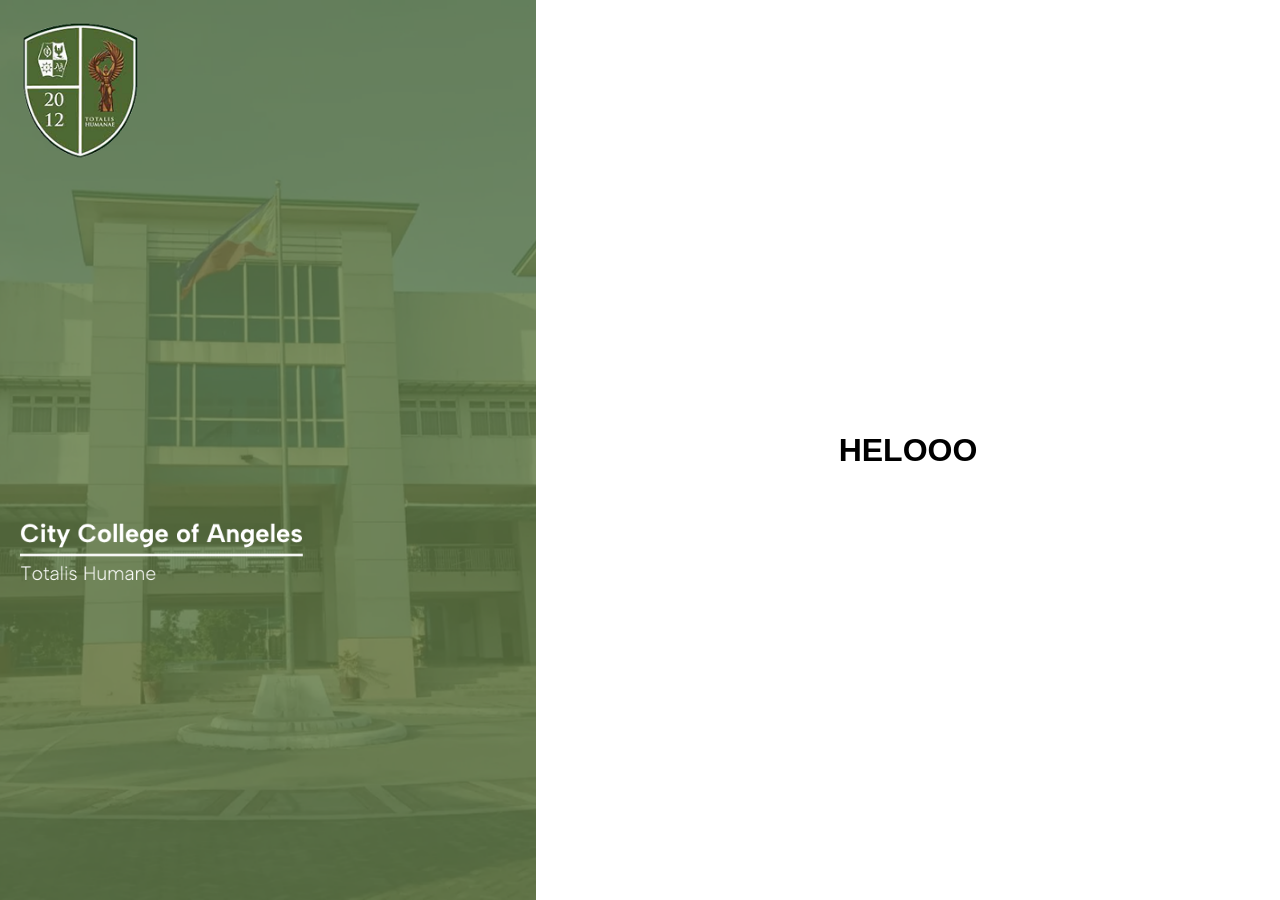
==== index.html @ 36d7a071 "LoginPage1.0" ====
<!DOCTYPE html>
<html lang="en">
<head>
    <meta charset="UTF-8">
    <meta name="viewport" content="width=device-width, initial-scale=1.0">
    <link rel="stylesheet" href="style.css">
    <title>Login</title>
</head>
<body>
    <div class="container">
        <div class="left">
            <div class="logo">
                <img src="images/CCALogo.png" alt="City College Of Angeles Logo">
            </div>
            <div class="TextLogo">
                <img src="images/CCAText.png" alt="City College of Angeles Totalis Humane" style="width: 80%;">
            </div>
        </div>
        <div class="right">
            <H1>HELOOO</H1>
        </div>
        </div>
</body>
</html>
---- style.css ----
body{
    margin: 0;
    font-family: Arial, Helvetica, sans-serif;
}

.container {
    display: flex;
    height: 100vh;
}



.left {
    flex: 1;
    background-color: #607844;
    background-image: url(images/CCAImage.png);
    background-size: cover;
    background-position: center;
    background-repeat: no-repeat;
    display: flex;
    padding: 20px;
}

.right {
    flex: 1.5;
    display: flex;
    align-items: center;
    justify-content: center;
}

.logo {
    position: absolute;
    top: 20px;
    left: 20px;
    width: 120px;
}

.TextLogo{
    position:absolute;
    left: 20px;
    bottom: 300px;
}


img{
    max-width: 100%;
    height: auto;
}

form {
    display: flex;
    flex-direction: column;
    width: 250px;
}

input, button {
    margin: 10px 0;
    padding: 10px;
}
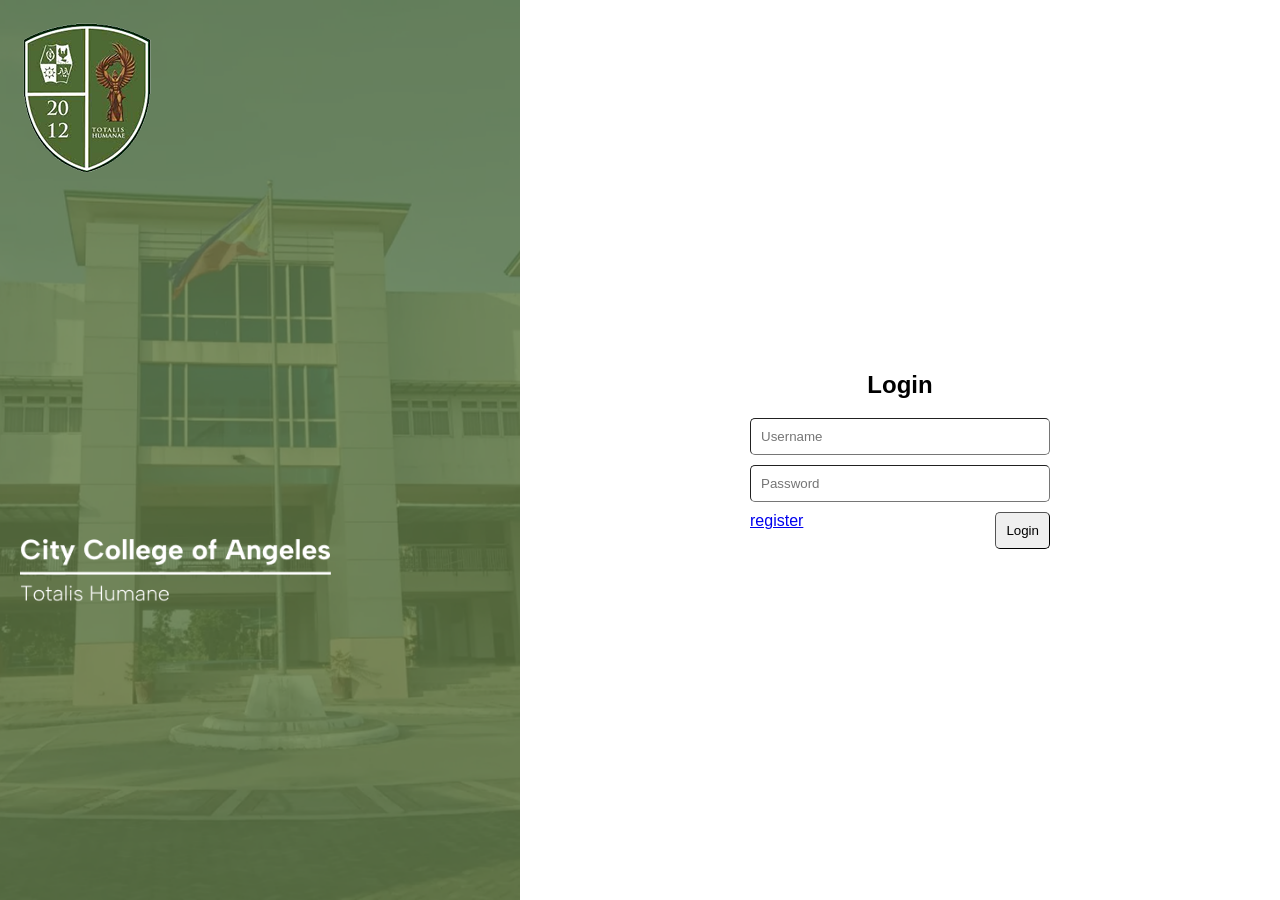
==== commit ea89e003: "basic ui" ====
--- a/index.html
+++ b/index.html
@@ -17,8 +17,35 @@
             </div>
         </div>
         <div class="right">
-            <H1>HELOOO</H1>
+            <form>
+                <div id="login" class="view page active">
+                    <h2>Login</h2>
+                    <input type="text" placeholder="Username">
+                    <input type="password" placeholder="Password">
+                    <div class="horizalign">
+
+                        <a href="#" type="button" onclick="showPage('register')">register</a>
+                        <button type="button" onclick="goToPage()">Login</button>
+                    </div>
+
+                </div>
+
+                <div id="register" class="view page">
+                    <h2>Register</h2>
+                    <input type="text" placeholder="Username">
+                    <input type="email" placeholder="Email">
+                    <input type="password" placeholder="Password">
+
+                    <div class="horizalign">
+                        <a href="#" type="button" onclick="showPage('login')">Back to Login</a>
+                        <button>Sign Up</button>
+                        
+                    </div>
+                    
+                </div>
+                <script src="script.js" defer></script>
+            </form>
         </div>
-        </div>
+    </div>
 </body>
 </html>
--- a/style.css
+++ b/style.css
@@ -5,10 +5,197 @@
 
 .container {
     display: flex;
+    flex-direction: row;
     height: 100vh;
-}
-
-
+    width: 100%;
+}
+
+.container.main {
+    display: flex;
+    flex-direction: row;
+    width: 100%;
+    height: 100vh;
+}
+
+.container .header{
+    display: block;
+    align-self: center;
+}
+
+.container .main{
+    display: flex;
+    flex-direction: column;
+}
+
+.container .icon{
+    justify-self:baseline ;
+    height: 25px;
+    width: 25px;
+}
+
+.header{
+    background-color: #607844;
+    height: 50px;
+    align-content: center ;
+    padding: 10px;
+}
+
+.imgHeader .icon{
+    display: block;
+    height: 35px;
+    width: auto;
+    align-self: center;
+}
+
+.imgHeader{
+    max-height: 50px;
+    width: auto;
+    align-self: center;
+    padding: 5px;
+}
+
+.menu{
+    flex: 0 0 170px;
+    width: 170px;
+    min-width: 170px;
+    max-width: 170px;
+    background-color: #607844;
+    background-image: url(images/CCAImage.png);
+    background-size: cover;
+    background-position: center;
+    background-repeat: no-repeat;
+    display: flex;
+    justify-content:flex-start;
+    padding: 6px;
+    transition: width 0.25s ease;
+}
+
+.menu .menuimg{
+    align-items: stretch;
+}
+
+.menu.collapsed {
+  flex: 0 0 45px;
+  width: 45px;
+  min-width: 45px;
+  max-width: none;
+}
+
+.menu.collapsed .menuimg .container h2 {
+  display: none;
+}
+
+.menu.collapsed .menuimg .container {
+  justify-content: center;
+}
+
+.menu.collapsed .menuimg {
+  align-items: center;
+}
+
+.menu.collapsed .menuimg img {
+  padding: 5px;
+}
+
+.menuimg{
+    display: flex;
+    flex: 1;
+    flex-direction: column;
+    height: auto;
+    min-height: 100%;
+}
+
+.menuimg img{
+    padding: 8px;
+    width: auto;
+    max-height: 100%;
+}
+
+#menuicon{
+    height: 25px;
+    width: 30px;
+    padding: 8px;
+    justify-content: flex-start;
+}
+
+#divline{
+    border-top: 1px solid white;
+    padding: 5px;
+    display: absolute;
+}
+
+.menu .container,
+.menuimg .container {
+    align-items: center;
+    flex-direction: row;
+    gap: 10px;
+    padding: 6px 8px;
+    height: auto;
+    min-height: 0;
+    width: auto;
+    min-width: 0;
+}
+
+.menuimg h2{
+    color: white;
+    font-size: 16px;
+    margin: 0;
+    padding: 0;
+    text-align: left;
+    flex: 1;
+}
+
+.menu-item {
+    cursor: pointer;
+    transition: background-color 0.2s ease, transform 0.2s ease;
+}
+
+.menu-item:hover {
+    background: rgba(255, 255, 255, 0.12);
+    transform: translateX(1px);
+}
+
+.menu-item.active {
+    background: rgba(255, 255, 255, 0.18);
+    border-radius: 8px;
+}
+
+.content-area {
+    width: 100%;
+    padding: 20px;
+}
+
+.page-row {
+    display: flex;
+    flex-wrap: wrap;
+    gap: 20px;
+    margin-top: 20px;
+}
+
+.card {
+    flex: 1 1 240px;
+    background: white;
+    border: 1px solid #e0e0e0;
+    border-radius: 10px;
+    padding: 20px;
+    box-shadow: 0 2px 10px rgba(0, 0, 0, 0.05);
+}
+
+.card h3 {
+    margin-top: 0;
+}
+
+.page h1 {
+    margin-top: 0;
+}
+
+.page {
+    display: none;
+}
+
+.page.active {
+    display: block;
+}
 
 .left {
     flex: 1;
@@ -21,26 +208,59 @@
     padding: 20px;
 }
 
+.container .left-content{
+    display: grid;
+    place-items: center;
+    width: 100%;
+    height: 100%;
+}
+
 .right {
     flex: 1.5;
     display: flex;
     align-items: center;
     justify-content: center;
+    padding: 20px;
+}
+
+.right h2 {
+    text-align: center;
 }
 
 .logo {
     position: absolute;
     top: 20px;
     left: 20px;
-    width: 120px;
+    width: 133px;
+    height: 155px;
 }
 
 .TextLogo{
     position:absolute;
+    width: 497px;
+    height: 97px;
     left: 20px;
-    bottom: 300px;
-}
-
+    bottom: 30%;
+}
+
+.page {
+    display: none;
+}
+
+.page.active {
+    display: block;
+}
+
+.nav-links a.active {
+    font-weight: bold;
+}
+
+.horizalign{
+    display: flex;
+    align-items:flex-start;
+    flex-direction: row ;
+    justify-content: space-between;
+}
 
 img{
     max-width: 100%;
@@ -50,10 +270,384 @@
 form {
     display: flex;
     flex-direction: column;
-    width: 250px;
+    align-items: stretch;
+    width: 100%;
+    max-width: 300px;
+    padding: 5%;
+}
+
+input{
+    width: 100%;
+    margin: 10px 0;
+}
+
+button{
+    margin-top: 0;
 }
 
 input, button {
-    margin: 10px 0;
+    display: block;
     padding: 10px;
-}
+    border-width: 1px;
+    border-radius: 5px;
+    box-sizing: border-box;
+}
+
+#profileicon {
+    cursor: pointer;
+}
+
+.profile-overlay {
+    display: none;
+    position: absolute;
+    top: 60px;
+    right: 20px;
+    background-color: white;
+    border: 1px solid #ddd;
+    border-radius: 8px;
+    box-shadow: 0 4px 12px rgba(0, 0, 0, 0.15);
+    min-width: 200px;
+    z-index: 1000;
+}
+
+.profile-overlay.active {
+    display: block;
+}
+
+.profile-overlay-content {
+    padding: 0;
+}
+
+.profile-header {
+    padding: 15px;
+    border-bottom: 1px solid #f0f0f0;
+    background-color: #f9f9f9;
+}
+
+.profile-header h3 {
+    margin: 0;
+    color: #333;
+    font-size: 14px;
+    font-weight: 600;
+}
+
+.profile-item {
+    display: block;
+    padding: 12px 15px;
+    color: #333;
+    text-decoration: none;
+    border-bottom: 1px solid #f0f0f0;
+    transition: background-color 0.2s ease;
+}
+
+.profile-item:hover {
+    background-color: #f5f5f5;
+}
+
+.profile-item.logout {
+    color: #e74c3c;
+    font-weight: 500;
+    border-bottom: none;
+}
+
+.profile-item.logout:hover {
+    background-color: #ffe6e6;
+}
+
+.modal-overlay {
+    display: none;
+    position: fixed;
+    top: 0;
+    left: 0;
+    width: 100%;
+    height: 100%;
+    background-color: rgba(0, 0, 0, 0.5);
+    z-index: 2000;
+    justify-content: center;
+    align-items: center;
+}
+
+.modal-overlay.active {
+    display: flex;
+}
+
+.modal-content {
+    background-color: white;
+    border-radius: 8px;
+    box-shadow: 0 4px 20px rgba(0, 0, 0, 0.3);
+    width: 90%;
+    max-width: 500px;
+    max-height: 80vh;
+    overflow-y: auto;
+}
+
+.modal-header {
+    display: flex;
+    justify-content: space-between;
+    align-items: center;
+    padding: 20px;
+    border-bottom: 1px solid #f0f0f0;
+    background-color: #f9f9f9;
+}
+
+.modal-header h2 {
+    margin: 0;
+    color: #333;
+    font-size: 20px;
+}
+
+.modal-close {
+    background: none;
+    border: none;
+    font-size: 24px;
+    cursor: pointer;
+    color: #666;
+    padding: 0;
+    width: 30px;
+    height: 30px;
+    display: flex;
+    align-items: center;
+    justify-content: center;
+}
+
+.modal-close:hover {
+    color: #333;
+}
+
+.modal-body {
+    padding: 20px;
+}
+
+.hidden {
+    display: none !important;
+}
+
+.face-camera {
+    display: flex;
+    flex-direction: column;
+    gap: 10px;
+    margin-top: 10px;
+}
+
+.face-camera video {
+    width: 100%;
+    max-height: 280px;
+    border-radius: 8px;
+    background: #000;
+}
+
+#snapshotPreview img {
+    width: 100%;
+    border-radius: 8px;
+    border: 1px solid #ddd;
+}
+
+.settings-option {
+    display: flex;
+    align-items: center;
+    padding: 15px;
+    margin-bottom: 10px;
+    border: 1px solid #f0f0f0;
+    border-radius: 6px;
+    cursor: pointer;
+    transition: all 0.2s ease;
+}
+
+.settings-option:hover {
+    background-color: #f9f9f9;
+    border-color: #607844;
+    box-shadow: 0 2px 8px rgba(96, 120, 68, 0.1);
+}
+
+.settings-option-icon {
+    font-size: 28px;
+    margin-right: 15px;
+    min-width: 40px;
+    text-align: center;
+}
+
+.settings-option-content {
+    flex: 1;
+}
+
+.settings-option-content h3 {
+    margin: 0 0 5px 0;
+    color: #333;
+    font-size: 16px;
+    font-weight: 600;
+}
+
+.settings-option-content p {
+    margin: 0;
+    color: #666;
+    font-size: 13px;
+}
+
+.settings-option-arrow {
+    color: #999;
+    font-size: 20px;
+    margin-left: 10px;
+}
+
+.modal-footer {
+    display: flex;
+    justify-content: flex-end;
+    gap: 10px;
+    padding: 20px;
+    border-top: 1px solid #f0f0f0;
+    background-color: #f9f9f9;
+}
+
+.btn-cancel,
+.btn-save {
+    padding: 10px 20px;
+    border-radius: 4px;
+    border: none;
+    font-size: 14px;
+    cursor: pointer;
+    transition: background-color 0.2s ease;
+}
+
+.btn-cancel {
+    background-color: #e8e8e8;
+    color: #333;
+}
+
+.btn-cancel:hover {
+    background-color: #d0d0d0;
+}
+
+.btn-save {
+    background-color: #607844;
+    color: white;
+}
+
+.btn-save:hover {
+    background-color: #506735;
+}
+
+@media (max-width: 480px){
+
+    .menuimg .container{
+    flex-direction: row;
+}
+
+    .container {
+    align-content: center;
+    flex-direction: column;
+    width: 100%;
+}
+
+.menu.collapsed {
+    flex: 0 0 45px;
+    width: 45px;
+    min-width: 45px;
+    max-width: none;
+}
+
+.container .main{
+    display: flex;
+    flex-direction: row;
+    align-items: center;
+    width: 100%;
+    flex-direction: column;
+}
+
+.left {
+    flex: 1;
+}
+
+.right {
+    flex: 4.5;
+    height: 40vh;
+}
+
+.logo {
+    width: 10%;
+    top: 1.5%;
+}
+
+.TextLogo {
+    width: 70%;
+    top: 13%;
+}
+
+}
+
+@media (min-width: 481px) and (max-width: 768px) {
+
+.menu.collapsed {
+  flex: 0 0 45px;
+  width: 45px;
+  max-width: none;
+  min-width: 45px;
+}
+
+
+
+.menuimg .container{
+    flex-direction: row;
+}
+
+
+.container .main{
+    display: flex;
+    flex-direction: row;
+    align-items: center;
+    width: 100%;
+    flex-direction: column;
+}
+
+
+.left {
+    flex: .5;
+}
+
+.right {
+    flex: 1.5;
+    height: 40vh;
+}
+
+.logo {
+    width: 7%;
+    top: 5%;
+}
+
+.TextLogo{
+    width: 50%;
+    top: 18%;
+}
+
+}
+
+@media (min-width: 769px) and (max-width: 1024px) {
+
+.menu {
+  flex: 0 0 170px;
+  width: 170px;
+  min-width: 170px;
+}
+
+.menu.collapsed {
+  flex: 0 0 45px;
+  width: 45px;
+  max-width: none;
+  min-width: 45px;
+}
+
+.left {
+    flex: 1;
+}
+ .logo{
+    width: 10%;
+ }
+
+ .TextLogo{
+    width: 40%;
+ }
+
+.right {
+    flex: 1.5;
+}
+
+}
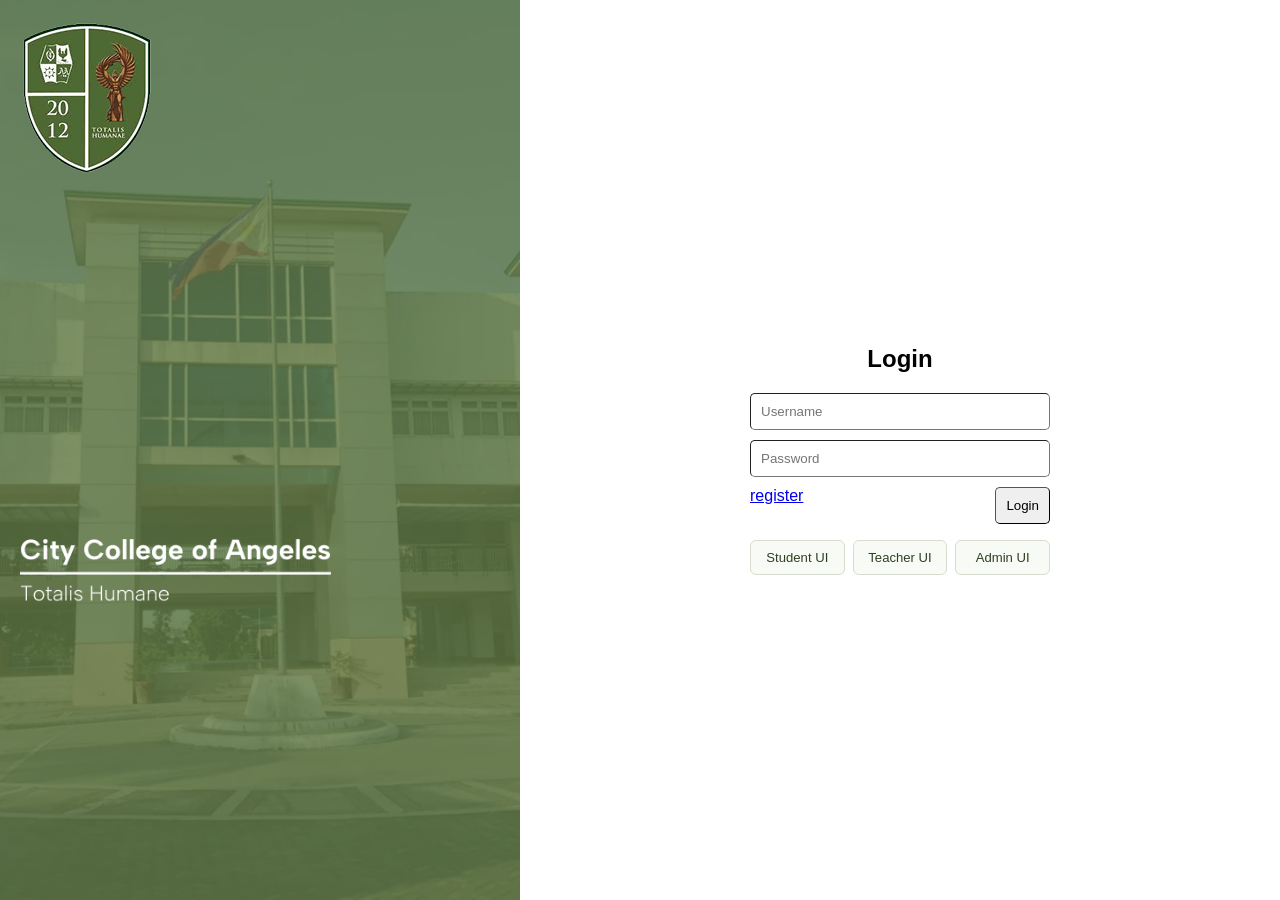
==== commit 3d262601: "complete UI" ====
--- a/index.html
+++ b/index.html
@@ -27,6 +27,11 @@
                         <a href="#" type="button" onclick="showPage('register')">register</a>
                         <button type="button" onclick="goToPage()">Login</button>
                     </div>
+                    <div class="role-login-links">
+                        <a href="studentui.html">Student UI</a>
+                        <a href="teacherui.html">Teacher UI</a>
+                        <a href="adminui.html">Admin UI</a>
+                    </div>
 
                 </div>
 
@@ -48,4 +53,4 @@
         </div>
     </div>
 </body>
-</html>+</html>
--- a/style.css
+++ b/style.css
@@ -14,7 +14,7 @@
     display: flex;
     flex-direction: row;
     width: 100%;
-    height: 100vh;
+    min-height: 100vh;
 }
 
 .container .header{
@@ -36,6 +36,7 @@
 .header{
     background-color: #607844;
     height: 50px;
+    /*min-width: 380px;*/
     align-content: center ;
     padding: 10px;
 }
@@ -59,6 +60,7 @@
     width: 170px;
     min-width: 170px;
     max-width: 170px;
+    min-height: 100vh;
     background-color: #607844;
     background-image: url(images/CCAImage.png);
     background-size: cover;
@@ -101,7 +103,6 @@
     display: flex;
     flex: 1;
     flex-direction: column;
-    height: auto;
     min-height: 100%;
 }
 
@@ -162,31 +163,461 @@
 
 .content-area {
     width: 100%;
-    padding: 20px;
+    padding: 10px;
+    box-sizing: border-box;
 }
 
 .page-row {
-    display: flex;
-    flex-wrap: wrap;
-    gap: 20px;
-    margin-top: 20px;
+    display: grid;
+    grid-template-columns: repeat(3, minmax(180px, 1fr));
+    gap: 16px;
+    margin: 12px 0 18px;
+}
+
+.page-row .card {
+    display: grid;
+    place-items: center;
+    min-height: 130px;
+    padding: 18px;
+    border-top: 5px solid #607844;
 }
 
 .card {
     flex: 1 1 240px;
+    min-width: 0;
     background: white;
     border: 1px solid #e0e0e0;
     border-radius: 10px;
     padding: 20px;
+    box-sizing: border-box;
     box-shadow: 0 2px 10px rgba(0, 0, 0, 0.05);
-}
-
-.card h3 {
-    margin-top: 0;
+    text-align: center;
+}
+
+.horizalign.classes {
+    display: grid;
+    grid-template-columns: minmax(220px, 0.55fr) minmax(460px, 1.8fr);
+    gap: 20px;
+    align-items: start;
+    justify-content: stretch;
+}
+
+.horizalign.classes > div {
+    display: grid;
+    grid-template-rows: repeat(2, auto);
+    gap: 20px;
+    flex: 1;
+}
+
+.subject.card {
+    display: grid;
+    grid-template-rows: auto;
+    gap: 12px;
+    text-align: left;
+}
+
+.subject-card-header h3 {
+    margin: 0 0 4px;
+    color: #2f3f24;
+    font-size: 1.25rem;
+}
+
+.subject-card-header p {
+    margin: 0;
+    color: #666;
+    font-size: 0.9rem;
+}
+
+.subject-summary-card {
+    display: grid;
+    gap: 10px;
+    padding: 14px;
+    border: 1px solid #e3e8dc;
+    border-radius: 8px;
+    background: #f8faf5;
+}
+
+.subject-summary-card h3 {
+    margin: 0;
+    color: #26331e;
+    font-size: 1rem;
+}
+
+.subject-summary-card p {
+    margin: 4px 0 0;
+    color: #617054;
+    font-size: 0.85rem;
+}
+
+.subject-attendance-row {
+    display: flex;
+    justify-content: space-between;
+    gap: 12px;
+    color: #4f5d45;
+    font-size: 0.9rem;
+}
+
+.subject-attendance-row strong {
+    color: #26331e;
+}
+
+.subject-progress {
+    height: 10px;
+    overflow: hidden;
+    border-radius: 999px;
+    background: #e4eadc;
+}
+
+.subject-progress div {
+    height: 100%;
+    border-radius: inherit;
+    background: #607844;
+}
+
+.ongoing {
+    display: grid;
+    gap: 20px;
+}
+
+.ongoing-card {
+    display: grid;
+    gap: 18px;
+    text-align: left;
+}
+
+.ongoing-header {
+    display: flex;
+    justify-content: space-between;
+    gap: 12px;
+    align-items: flex-start;
+}
+
+.ongoing-header h3 {
+    margin: 0 0 4px;
+    color: #2f3f24;
+    font-size: 1.25rem;
+}
+
+.ongoing-header p {
+    margin: 0;
+    color: #666;
+    font-size: 0.9rem;
+}
+
+.ongoing-status {
+    flex: 0 0 auto;
+    padding: 6px 10px;
+    border: 1px solid;
+    border-radius: 999px;
+    font-size: 0.78rem;
+    font-weight: 700;
+}
+
+.ongoing-card h2 {
+    margin: 0;
+    color: #26331e;
+    font-size: 1.8rem;
+    line-height: 1.15;
+}
+
+.ongoing-progress-info {
+    display: flex;
+    justify-content: space-between;
+    gap: 12px;
+    color: #4f5d45;
+    font-size: 0.9rem;
+}
+
+.ongoing-progress-info strong {
+    color: #26331e;
+}
+
+.ongoing-progress {
+    height: 14px;
+    overflow: hidden;
+    border-radius: 999px;
+    background: #e4eadc;
+}
+
+.ongoing-progress div {
+    width: 0;
+    height: 100%;
+    border-radius: inherit;
+    background: #607844;
+    transition: width 0.3s ease;
+}
+
+.tclasses.card {
+    display: grid;
+    gap: 12px;
+    text-align: left;
+}
+
+.tclasses-header h3 {
+    margin: 0 0 4px;
+    color: #2f3f24;
+    font-size: 1.25rem;
+}
+
+.tclasses-header p {
+    margin: 0;
+    color: #666;
+    font-size: 0.9rem;
+}
+
+.today-classes-list {
+    display: grid;
+    gap: 10px;
+}
+
+.today-class-item {
+    display: grid;
+    gap: 8px;
+    padding: 12px;
+    border: 1px solid #e3e8dc;
+    border-radius: 8px;
+    background: #f8faf5;
+}
+
+.today-class-main {
+    display: flex;
+    justify-content: space-between;
+    gap: 12px;
+    align-items: flex-start;
+}
+
+.today-class-main h4 {
+    margin: 0;
+    color: #26331e;
+    font-size: 0.98rem;
+}
+
+.today-class-main p {
+    margin: 4px 0 0;
+    color: #617054;
+    font-size: 0.82rem;
+}
+
+.today-class-time {
+    color: #4f5d45;
+    font-size: 0.82rem;
+}
+
+.class-status {
+    flex: 0 0 auto;
+    padding: 5px 9px;
+    border: 1px solid;
+    border-radius: 999px;
+    font-size: 0.74rem;
+    font-weight: 700;
+}
+
+.status-finished {
+    background: #e8ecef;
+    border-color: #9aa6ad;
+    color: #4b565c;
+}
+
+.status-ongoing {
+    background: #dff4e5;
+    border-color: #41a35b;
+    color: #225f34;
+}
+
+.status-pending {
+    background: #fff1cc;
+    border-color: #d49216;
+    color: #77500b;
+}
+
+.role-page .card h2 {
+    margin: 0;
+    color: #2f3f24;
+    font-size: 1.35rem;
+    line-height: 1.2;
+}
+
+.role-stat-grid {
+    display: grid;
+    grid-template-columns: repeat(4, minmax(160px, 1fr));
+    gap: 16px;
+    margin: 12px 0 18px;
+}
+
+.role-stat-card {
+    display: grid;
+    gap: 8px;
+    min-height: 120px;
+    place-items: center;
+}
+
+.role-stat-card span {
+    color: #5f6b56;
+    font-size: 0.9rem;
+    font-weight: 700;
+}
+
+.role-stat-card strong {
+    color: #2f3f24;
+    font-size: 2.4rem;
+    line-height: 1;
+}
+
+.role-section-grid {
+    display: grid;
+    grid-template-columns: repeat(2, minmax(260px, 1fr));
+    gap: 16px;
+    align-items: start;
+}
+
+.role-card {
+    text-align: left;
+}
+
+.role-card p {
+    margin: 8px 0 14px;
+    color: #617054;
+}
+
+.role-list {
+    display: grid;
+    gap: 10px;
+    margin-top: 14px;
+}
+
+.role-list div {
+    padding: 12px;
+    border: 1px solid #e3e8dc;
+    border-radius: 8px;
+    background: #f8faf5;
+}
+
+.role-list strong,
+.role-list span {
+    display: block;
+}
+
+.role-list strong {
+    color: #26331e;
+}
+
+.role-list span {
+    margin-top: 4px;
+    color: #617054;
+    font-size: 0.86rem;
+}
+
+.role-table {
+    width: 100%;
+    margin-top: 14px;
+    border-collapse: collapse;
+    font-size: 0.9rem;
+}
+
+.role-table th,
+.role-table td {
+    padding: 12px;
+    border-bottom: 1px solid #e8ece2;
+    text-align: left;
+}
+
+.role-table th {
+    background: #f8faf5;
+    color: #2f3f24;
+}
+
+.role-pill {
+    display: inline-block;
+    padding: 5px 9px;
+    border: 1px solid;
+    border-radius: 999px;
+    font-size: 0.75rem;
+    font-weight: 700;
+}
+
+.role-toolbar {
+    display: flex;
+    justify-content: space-between;
+    gap: 12px;
+    align-items: center;
+}
+
+.role-actions {
+    display: flex;
+    flex-wrap: wrap;
+    gap: 10px;
+    margin-top: 14px;
+}
+
+.role-form-grid {
+    display: grid;
+    grid-template-columns: repeat(2, minmax(0, 1fr));
+    gap: 10px;
+    margin-top: 14px;
+}
+
+.role-form-grid input,
+.role-form-grid button {
+    width: 100%;
+    margin: 0;
+}
+
+.card h2 {
+    margin: 0;
+    font-size: 4rem;
+    line-height: 1;
+    color: #2f3f24;
 }
 
 .page h1 {
     margin-top: 0;
+}
+
+.card h4 {
+    margin: 8px 0 0;
+    color: #5f6b56;
+    font-size: 1rem;
+    font-weight: 700;
+}
+
+.card p {
+    font-size: 1rem;
+}
+
+/* Responsive styles */
+@media (max-width: 768px) {
+    .page-row {
+        grid-template-columns: repeat(2, minmax(160px, 1fr));
+    }
+
+    .horizalign.classes {
+        grid-template-columns: 1fr;
+    }
+
+    .card h3 {
+        font-size: 1.25rem;
+    }
+    .card p {
+        font-size: 0.9rem;
+    }
+}
+
+@media (max-width: 480px) {
+    .page-row {
+        grid-template-columns: 1fr;
+    }
+
+    .page-row .card {
+        min-height: 110px;
+    }
+
+    .card h2 {
+        font-size: 3rem;
+    }
+    
+    .card p {
+        font-size: 0.85rem;
+    }
 }
 
 .page {
@@ -210,7 +641,8 @@
 
 .container .left-content{
     display: grid;
-    place-items: center;
+    place-items: start center;
+    padding: 10px;
     width: 100%;
     height: 100%;
 }
@@ -257,7 +689,7 @@
 
 .horizalign{
     display: flex;
-    align-items:flex-start;
+    align-items:stretch;
     flex-direction: row ;
     justify-content: space-between;
 }
@@ -283,6 +715,29 @@
 
 button{
     margin-top: 0;
+}
+
+.role-login-links {
+    display: grid;
+    grid-template-columns: repeat(3, 1fr);
+    gap: 8px;
+    margin-top: 16px;
+}
+
+.role-login-links a {
+    padding: 9px;
+    border: 1px solid #d7ddcf;
+    border-radius: 6px;
+    color: #2f3f24;
+    background: #f8faf5;
+    font-size: 0.82rem;
+    text-align: center;
+    text-decoration: none;
+}
+
+.role-login-links a:hover {
+    border-color: #607844;
+    background: #eef4e7;
 }
 
 input, button {
@@ -526,6 +981,512 @@
     background-color: #506735;
 }
 
+.schedule-layout {
+    width: 100%;
+}
+
+.week-schedule-card {
+    text-align: left;
+}
+
+.week-schedule-header h2 {
+    margin: 0 0 6px;
+    color: #2f3f24;
+    font-size: 1.35rem;
+}
+
+.week-schedule-header p {
+    margin: 0;
+    color: #666;
+    font-size: 0.9rem;
+}
+
+.week-schedule-header {
+    display: flex;
+    justify-content: space-between;
+    gap: 12px;
+    align-items: flex-start;
+    margin-bottom: 16px;
+}
+
+.week-timeline {
+    display: grid;
+    grid-template-columns: repeat(7, minmax(130px, 1fr));
+    gap: 10px;
+    overflow-x: auto;
+    padding-bottom: 4px;
+}
+
+.timeline-day {
+    min-height: 440px;
+    border: 1px solid #e5e5e5;
+    border-radius: 8px;
+    background:
+        repeating-linear-gradient(
+            to bottom,
+            #ffffff 0,
+            #ffffff 58px,
+            #f2f5ee 59px,
+            #f2f5ee 60px
+        );
+    overflow: hidden;
+}
+
+.timeline-day-title {
+    position: sticky;
+    top: 0;
+    z-index: 1;
+    padding: 10px;
+    background: #607844;
+    color: white;
+    font-size: 0.95rem;
+    font-weight: 700;
+    text-align: center;
+}
+
+.timeline-day-body {
+    position: relative;
+    height: 420px;
+    padding: 0 6px;
+}
+
+.timeline-empty {
+    padding: 18px 8px;
+    color: #777;
+    font-size: 0.85rem;
+    text-align: center;
+}
+
+.timeline-item {
+    position: absolute;
+    left: 6px;
+    right: 6px;
+    min-height: 54px;
+    padding: 8px;
+    border-left: 4px solid #607844;
+    border-radius: 7px;
+    background: #eef4e7;
+    box-shadow: 0 2px 8px rgba(0, 0, 0, 0.08);
+    overflow: hidden;
+}
+
+.timeline-item strong {
+    display: block;
+    color: #223117;
+    font-size: 0.88rem;
+    line-height: 1.2;
+}
+
+.timeline-item span {
+    display: block;
+    margin-top: 3px;
+    color: #4d5a44;
+    font-size: 0.78rem;
+    line-height: 1.25;
+}
+
+.classes-layout {
+    display: grid;
+    grid-template-columns: minmax(230px, 300px) minmax(0, 1fr);
+    gap: 16px;
+    align-items: start;
+}
+
+.subject-list-card,
+.attendance-calendar-card {
+    text-align: left;
+}
+
+.classes-section-header h2 {
+    margin: 0 0 6px;
+    color: #2f3f24;
+    font-size: 1.35rem;
+}
+
+.classes-section-header p {
+    margin: 0;
+    color: #666;
+    font-size: 0.9rem;
+}
+
+.subject-list {
+    display: grid;
+    gap: 10px;
+    margin-top: 16px;
+}
+
+.subject-item {
+    width: 100%;
+    padding: 12px;
+    border: 1px solid #e3e8dc;
+    border-radius: 8px;
+    background: #f8faf5;
+    color: #26331e;
+    cursor: pointer;
+    text-align: left;
+    transition: border-color 0.2s ease, box-shadow 0.2s ease, background-color 0.2s ease;
+}
+
+.subject-item:hover,
+.subject-item.active {
+    border-color: #607844;
+    background: #eef4e7;
+    box-shadow: 0 2px 8px rgba(96, 120, 68, 0.12);
+}
+
+.subject-item strong,
+.subject-item span {
+    display: block;
+}
+
+.subject-item strong {
+    font-size: 0.98rem;
+}
+
+.subject-item span {
+    margin-top: 4px;
+    color: #617054;
+    font-size: 0.8rem;
+}
+
+.attendance-calendar-header {
+    display: flex;
+    justify-content: space-between;
+    gap: 12px;
+    align-items: flex-start;
+}
+
+.attendance-legend {
+    display: flex;
+    flex-wrap: wrap;
+    justify-content: flex-end;
+    gap: 8px;
+    color: #555;
+    font-size: 0.82rem;
+}
+
+.attendance-legend span {
+    display: flex;
+    align-items: center;
+    gap: 5px;
+}
+
+.status-dot {
+    display: inline-block;
+    width: 10px;
+    height: 10px;
+    border-radius: 50%;
+}
+
+.present {
+    background: #dff4e5;
+    border-color: #41a35b;
+}
+
+.late {
+    background: #fff1cc;
+    border-color: #d49216;
+}
+
+.absent {
+    background: #ffe1df;
+    border-color: #d94c42;
+}
+
+.calendar-month-title {
+    margin: 18px 0 10px;
+    color: #2f3f24;
+    font-weight: 700;
+}
+
+.attendance-calendar {
+    display: grid;
+    grid-template-columns: repeat(7, minmax(72px, 1fr));
+    gap: 8px;
+}
+
+.calendar-weekday,
+.calendar-day {
+    min-height: 72px;
+    border-radius: 8px;
+    box-sizing: border-box;
+}
+
+.calendar-weekday {
+    min-height: auto;
+    padding: 9px 6px;
+    background: #607844;
+    color: white;
+    font-size: 0.82rem;
+    font-weight: 700;
+    text-align: center;
+}
+
+.calendar-day {
+    border: 1px solid #e7e7e7;
+    padding: 8px;
+    background: #fbfbfb;
+    color: #888;
+}
+
+.calendar-day.scheduled {
+    color: #1f2c18;
+    border-width: 2px;
+}
+
+.calendar-day.empty {
+    border-color: transparent;
+    background: transparent;
+}
+
+.calendar-day-number {
+    display: block;
+    font-weight: 700;
+}
+
+.calendar-day-status {
+    display: block;
+    margin-top: 10px;
+    font-size: 0.78rem;
+    font-weight: 700;
+}
+
+.calendar-day-time {
+    display: block;
+    margin-top: 2px;
+    color: #555;
+    font-size: 0.72rem;
+}
+
+.chat-layout {
+    display: grid;
+    grid-template-columns: minmax(0, 280px) minmax(0, 1fr);
+    gap: 16px;
+    align-items: stretch;
+    width: 100%;
+    max-width: 100%;
+    overflow: hidden;
+}
+
+.chat-list-card,
+.chat-window-card {
+    min-width: 0;
+    max-width: 100%;
+    overflow: hidden;
+    text-align: left;
+}
+
+.chat-section-header h2,
+.chat-window-header h2 {
+    margin: 0 0 6px;
+    color: #2f3f24;
+    font-size: 1.35rem;
+}
+
+.chat-section-header p,
+.chat-window-header p {
+    margin: 0;
+    color: #666;
+    font-size: 0.9rem;
+}
+
+.chat-thread-list {
+    display: grid;
+    gap: 10px;
+    margin-top: 16px;
+    min-width: 0;
+    max-width: 100%;
+}
+
+.chat-thread-item {
+    display: block;
+    width: 100%;
+    max-width: 100%;
+    padding: 12px;
+    border: 1px solid #e3e8dc;
+    border-radius: 8px;
+    box-sizing: border-box;
+    background: #f8faf5;
+    color: #26331e;
+    cursor: pointer;
+    text-align: left;
+    overflow-wrap: anywhere;
+    white-space: normal;
+    transition: border-color 0.2s ease, box-shadow 0.2s ease, background-color 0.2s ease;
+}
+
+.chat-thread-item:hover,
+.chat-thread-item.active {
+    border-color: #607844;
+    background: #eef4e7;
+    box-shadow: 0 2px 8px rgba(96, 120, 68, 0.12);
+}
+
+.chat-thread-item strong,
+.chat-thread-item span {
+    display: block;
+}
+
+.chat-thread-item strong {
+    font-size: 0.95rem;
+    overflow-wrap: anywhere;
+    white-space: normal;
+}
+
+.chat-thread-item span {
+    margin-top: 4px;
+    color: #617054;
+    font-size: 0.8rem;
+    overflow-wrap: anywhere;
+    white-space: normal;
+}
+
+.chat-window-card {
+    display: flex;
+    flex-direction: column;
+    min-height: 540px;
+    width: 100%;
+}
+
+.chat-window-header {
+    padding-bottom: 14px;
+    border-bottom: 1px solid #edf0e9;
+}
+
+.chat-messages {
+    display: flex;
+    flex: 1;
+    flex-direction: column;
+    gap: 10px;
+    min-height: 360px;
+    max-height: 440px;
+    margin: 16px 0;
+    padding: 14px;
+    border: 1px solid #edf0e9;
+    border-radius: 8px;
+    background: #fbfcf8;
+    overflow-y: auto;
+}
+
+.chat-empty {
+    margin: auto;
+    color: #777;
+    font-size: 0.9rem;
+    text-align: center;
+}
+
+.message-row {
+    display: flex;
+}
+
+.message-row.student {
+    justify-content: flex-end;
+}
+
+.message-bubble {
+    max-width: 72%;
+    padding: 10px 12px;
+    border-radius: 8px;
+    background: #eef4e7;
+    color: #26331e;
+}
+
+.message-row.student .message-bubble {
+    background: #607844;
+    color: white;
+}
+
+.message-bubble strong {
+    display: block;
+    margin-bottom: 4px;
+    font-size: 0.78rem;
+}
+
+.message-bubble p {
+    margin: 0;
+    font-size: 0.9rem;
+    line-height: 1.35;
+}
+
+.message-time {
+    display: block;
+    margin-top: 5px;
+    color: rgba(38, 49, 30, 0.65);
+    font-size: 0.72rem;
+}
+
+.message-row.student .message-time {
+    color: rgba(255, 255, 255, 0.72);
+}
+
+.chat-compose {
+    display: grid;
+    grid-template-columns: minmax(0, 1fr) auto;
+    gap: 10px;
+}
+
+.chat-compose input {
+    width: 100%;
+    margin: 0;
+}
+
+@media (max-width: 900px) {
+    .chat-layout {
+        grid-template-columns: 1fr;
+    }
+
+    .chat-list-card {
+        max-height: 260px;
+        overflow-y: auto;
+    }
+}
+
+@media (max-width: 620px) {
+    .week-schedule-header {
+        flex-direction: column;
+    }
+
+    .classes-layout {
+        grid-template-columns: 1fr;
+    }
+
+    .attendance-calendar-header {
+        flex-direction: column;
+    }
+
+    .attendance-legend {
+        justify-content: flex-start;
+    }
+
+    .attendance-calendar {
+        grid-template-columns: repeat(7, minmax(44px, 1fr));
+        gap: 5px;
+    }
+
+    .calendar-weekday,
+    .calendar-day {
+        min-height: 58px;
+        padding: 6px;
+        font-size: 0.75rem;
+    }
+
+    .chat-layout {
+        grid-template-columns: 1fr;
+    }
+
+    .chat-window-card {
+        min-height: 480px;
+    }
+
+    .message-bubble {
+        max-width: 88%;
+    }
+
+    .chat-compose {
+        grid-template-columns: 1fr;
+    }
+}
+
 @media (max-width: 480px){
 
     .menuimg .container{
@@ -622,6 +1583,11 @@
 
 @media (min-width: 769px) and (max-width: 1024px) {
 
+
+    .card h2 {
+    margin: 0%;
+    font-size: 3rem;
+}
 .menu {
   flex: 0 0 170px;
   width: 170px;
